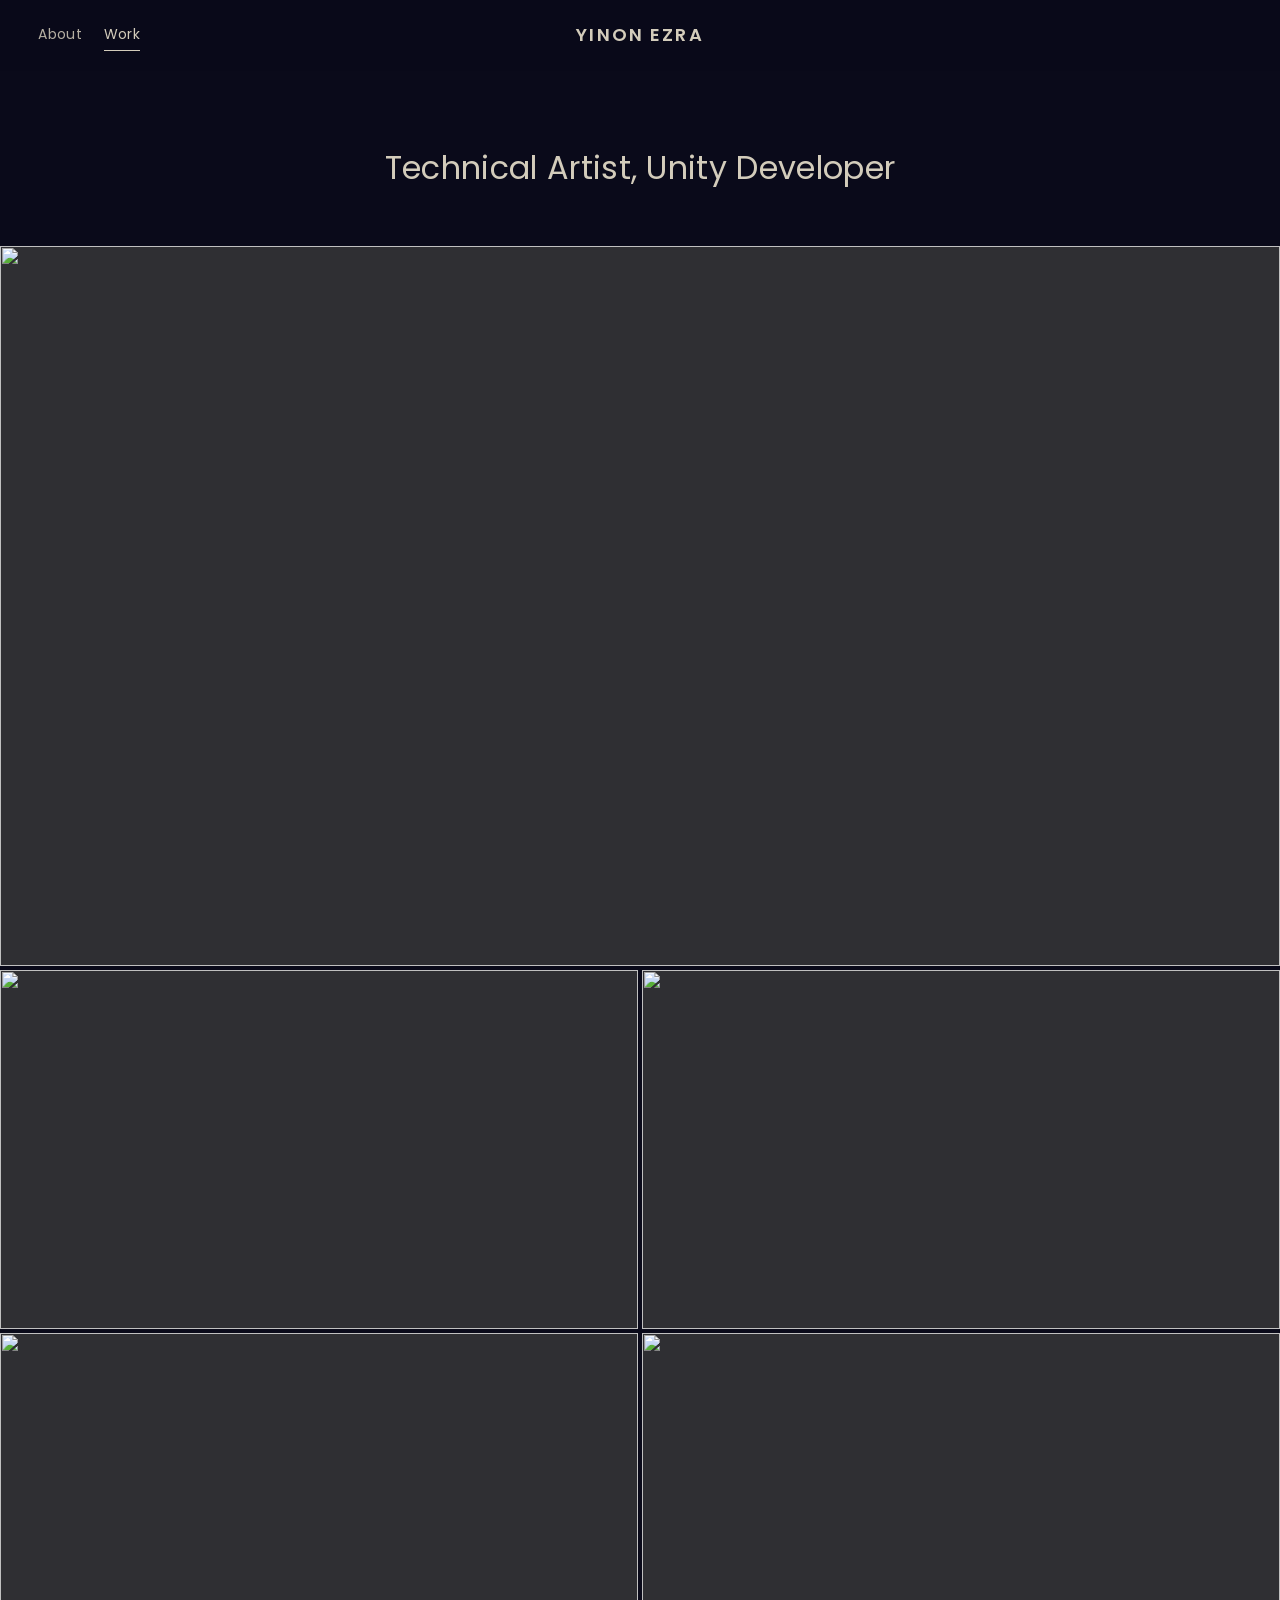
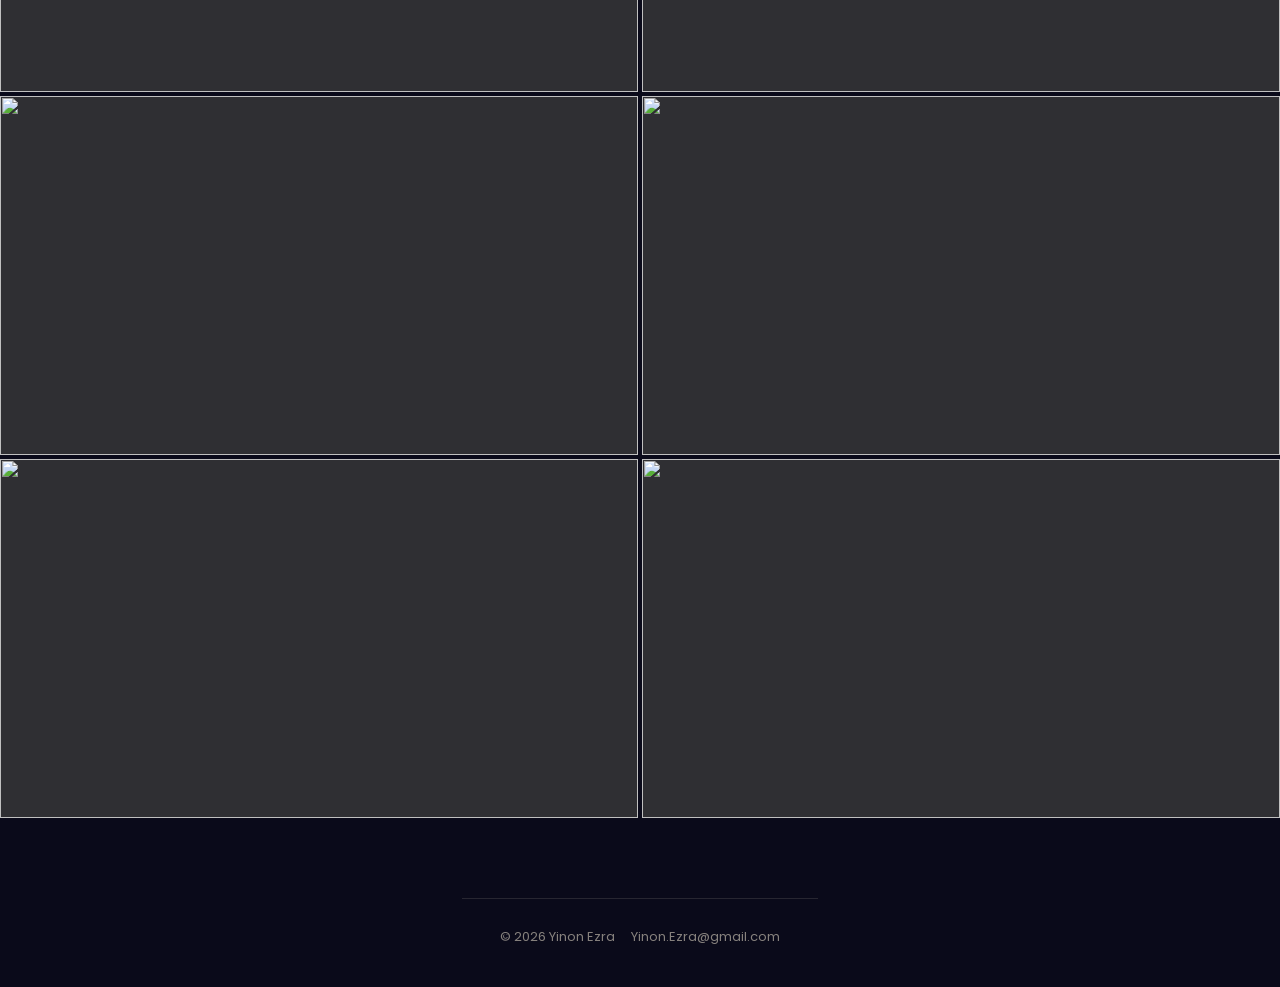
==== index.html @ d4640f91 "Portfolio site: static rebuild of yinonezra.com Co-Authored-By: Claude Fable 5.1 <noreply@anthropic." ====
<!doctype html>
<html lang="en">
<head>
  <meta charset="utf-8">
  <meta name="viewport" content="width=device-width, initial-scale=1">
  <meta name="color-scheme" content="dark">
  <meta name="theme-color" content="#0a0a1a">
  <link rel="preconnect" href="https://fonts.googleapis.com">
  <link rel="preconnect" href="https://fonts.gstatic.com" crossorigin>
  <link href="https://fonts.googleapis.com/css2?family=Poppins:wght@400;500;600&display=swap" rel="stylesheet">
  <link rel="stylesheet" href="css/style.css">
  <link rel="icon" href="data:image/svg+xml,<svg xmlns=%22http://www.w3.org/2000/svg%22 viewBox=%220 0 32 32%22><rect width=%2232%22 height=%2232%22 rx=%226%22 fill=%22%230a0a1a%22/><text x=%2216%22 y=%2222%22 font-family=%22Poppins,sans-serif%22 font-size=%2216%22 font-weight=%22600%22 text-anchor=%22middle%22 fill=%22%23d3ccbb%22>YE</text></svg>">
  <title>Yinon Ezra — Technical Artist, Unity Developer</title>
  <meta name="description" content="Portfolio of Yinon Ezra: designer, film director and game developer, working as a Lead Technical Artist in Unity.">
</head>
<body>
  <header class="site-header">
    <div class="inner">
      <nav class="site-nav" aria-label="Primary">
        <a href="about.html">About</a>
        <a href="index.html" aria-current="page">Work</a>
      </nav>
      <a class="brand" href="index.html">Yinon Ezra</a>
      <span aria-hidden="true"></span>
    </div>
  </header>
  <main>
    <section class="hero">
      <h1>Technical Artist, Unity Developer</h1>
    </section>
    <section class="work" aria-label="Selected work">
      <div class="grid" data-grid></div>
    </section>
  </main>
  <footer class="site-footer">
    <span>&copy; <span data-year></span> Yinon Ezra</span>
    <span><a href="mailto:Yinon.Ezra@gmail.com">Yinon.Ezra@gmail.com</a></span>
  </footer>
  <script src="js/projects.js"></script>
  <script src="js/main.js"></script>
</body>
</html>
---- css/style.css ----
/* ------------------------------------------------------------------
   Yinon Ezra — portfolio
   Palette and type mirror the original site: deep navy, warm bone
   text, a geometric sans (Poppins).
------------------------------------------------------------------- */
:root {
  --bg: #0a0a1a;
  --bg-elev: #12122a;
  --fg: #d3ccbb;
  --fg-dim: rgba(211, 204, 187, 0.62);
  --line: rgba(211, 204, 187, 0.14);
  --card: #2f2f33;
  --accent: #f2b544;          /* used sparingly: play button, focus ring */
  --max: 1400px;
  --gutter: clamp(16px, 3vw, 40px);
  --font: "Poppins", "Futura", "Avenir Next", "Helvetica Neue", Arial, sans-serif;
}

*, *::before, *::after { box-sizing: border-box; }
html { scroll-behavior: smooth; -webkit-text-size-adjust: 100%; }
body {
  margin: 0;
  background: var(--bg);
  color: var(--fg);
  font-family: var(--font);
  font-weight: 400;
  line-height: 1.55;
  -webkit-font-smoothing: antialiased;
}
img, video, iframe { display: block; max-width: 100%; }
a { color: inherit; text-decoration: none; }
a:focus-visible, button:focus-visible { outline: 2px solid var(--accent); outline-offset: 3px; }
button { font: inherit; color: inherit; }

/* Header ---------------------------------------------------------- */
.site-header {
  position: sticky; top: 0; z-index: 20;
  background: color-mix(in srgb, var(--bg) 88%, transparent);
  backdrop-filter: blur(10px);
  -webkit-backdrop-filter: blur(10px);
}
.site-header .inner {
  max-width: var(--max); margin: 0 auto; padding: 20px var(--gutter);
  display: grid; grid-template-columns: 1fr auto 1fr; align-items: center;
}
.site-nav { display: flex; gap: 22px; font-size: 14px; letter-spacing: 0.02em; }
.site-nav a { opacity: 0.85; transition: opacity .2s; padding: 4px 0; border-bottom: 1px solid transparent; }
.site-nav a:hover, .site-nav a[aria-current="page"] { opacity: 1; border-bottom-color: var(--fg); }
.brand {
  font-weight: 600; font-size: 18px; letter-spacing: 0.12em; text-transform: uppercase;
  justify-self: center; white-space: nowrap;
}

/* Hero ------------------------------------------------------------ */
.hero { text-align: center; padding: clamp(40px, 8vh, 96px) var(--gutter) clamp(32px, 6vh, 72px); }
.hero h1 { margin: 0; font-weight: 400; font-size: clamp(22px, 2.6vw, 32px); letter-spacing: 0.01em; }
.hero p  { margin: 10px 0 0; color: var(--fg-dim); font-size: 15px; }

/* Work grid — full-bleed live video wall ------------------------ */
.work { width: 100%; max-width: none; margin: 0; padding: 0 0 80px; }
.grid { display: grid; grid-template-columns: repeat(2, 1fr); gap: 4px; }
.tile { position: relative; display: block; background: var(--card); overflow: hidden; aspect-ratio: 16 / 9; }
.tile.featured { grid-column: 1 / -1; }
.tile .poster { position: absolute; inset: 0; z-index: 1; width: 100%; height: 100%; object-fit: cover; transition: opacity 1.2s ease; }
.tile.is-live .poster { opacity: 0; }
/* The embed is oversized and scaled so YouTube's letterboxing, title bar
   and watermark are cropped away; pointer-events are off so clicks reach
   the surrounding link instead of the player. */
.tile .live {
  position: absolute; top: 50%; left: 50%; width: 100%; height: 100%; border: 0;
  transform: translate(-50%, -50%) scale(1.22);
  pointer-events: none;
}
.tile::after { content: ""; position: absolute; inset: 0; background: rgba(10,10,26,0); transition: background .3s; }
.tile:hover::after { background: rgba(10,10,26,.28); }
.tile .label {
  position: absolute; left: 0; right: 0; bottom: 0; z-index: 2; padding: 48px 22px 18px;
  background: linear-gradient(to top, rgba(10,10,26,.9), transparent);
  font-size: 16px; letter-spacing: 0.03em;
  opacity: 0; transform: translateY(6px); transition: opacity .3s, transform .3s;
}
.tile:hover .label, .tile:focus-visible .label { opacity: 1; transform: none; }

/* Project page ---------------------------------------------------- */
.project { max-width: 1100px; margin: 0 auto; padding: 0 var(--gutter) 60px; }
.project-head { text-align: center; padding: clamp(28px, 5vh, 56px) 0 clamp(24px, 4vh, 40px); }
.project-head h1 { margin: 0 0 12px; font-weight: 500; font-size: clamp(26px, 3vw, 36px); }
.project-head p  { margin: 0 auto; max-width: 62ch; color: var(--fg-dim); font-size: 16px; }
.tools { display: flex; flex-wrap: wrap; justify-content: center; gap: 8px; margin: 18px 0 0; padding: 0; list-style: none; }
.tools li { font-size: 12px; letter-spacing: .06em; text-transform: uppercase; padding: 5px 10px; border: 1px solid var(--line); border-radius: 999px; color: var(--fg-dim); }
.media { display: grid; gap: 18px; }
.media > * { width: 100%; border-radius: 4px; overflow: hidden; background: var(--card); }
.video-frame { position: relative; aspect-ratio: 16 / 9; }
.video-frame iframe { position: absolute; inset: 0; width: 100%; height: 100%; border: 0; }
.video-frame .poster { position: absolute; inset: 0; width: 100%; height: 100%; object-fit: cover; cursor: pointer; }
.video-frame .poster-btn { position: absolute; inset: 0; width: 100%; height: 100%; background: none; border: 0; cursor: pointer; padding: 0; }
.video-frame .poster-btn::after {
  content: ""; position: absolute; inset: 0; margin: auto; width: 72px; height: 72px; border-radius: 50%;
  background: rgba(10,10,26,.6); border: 1px solid rgba(211,204,187,.4);
  background-image: url("data:image/svg+xml;utf8,<svg xmlns='http://www.w3.org/2000/svg' viewBox='0 0 24 24'><path fill='%23d3ccbb' d='M9 6.5v11l9-5.5z'/></svg>");
  background-repeat: no-repeat; background-position: center; background-size: 40px;
  transition: transform .25s;
}
.video-frame .poster-btn:hover::after { transform: scale(1.06); }

.pager { display: flex; justify-content: space-between; gap: 16px; margin-top: 48px; padding-top: 24px; border-top: 1px solid var(--line); font-size: 14px; }
.pager a { color: var(--fg-dim); transition: color .2s; }
.pager a:hover { color: var(--fg); }
.pager .next { text-align: right; margin-left: auto; }
.pager small { display: block; font-size: 11px; letter-spacing: .1em; text-transform: uppercase; opacity: .6; }

/* About ----------------------------------------------------------- */
.about { max-width: 640px; margin: 0 auto; padding: clamp(40px, 10vh, 120px) var(--gutter) 100px; font-size: 17px; }
.about p { margin: 0 0 1.2em; }
.about .contact { margin-top: 40px; color: var(--fg-dim); font-size: 15px; }
.about a { color: var(--fg); border-bottom: 1px solid var(--line); transition: border-color .2s; }
.about a:hover { border-bottom-color: var(--fg); }

/* Footer ---------------------------------------------------------- */
.site-footer { max-width: var(--max); margin: 0 auto; padding: 28px var(--gutter) 40px; border-top: 1px solid var(--line); color: var(--fg-dim); font-size: 13px; display: flex; justify-content: space-between; gap: 16px; flex-wrap: wrap; }
.site-footer a:hover { color: var(--fg); }

/* Responsive ------------------------------------------------------ */
@media (max-width: 720px) {
  .site-header .inner { grid-template-columns: 1fr auto; }
  .brand { grid-row: 1; grid-column: 1; justify-self: start; }
  .site-nav { grid-column: 2; }
  .grid { grid-template-columns: 1fr; }
  .tile .label { opacity: 1; transform: none; padding: 34px 16px 14px; font-size: 14px; }
}
@media (prefers-reduced-motion: reduce) {
  html { scroll-behavior: auto; }
  *, *::before, *::after { transition: none !important; }
}

/* Layout polish -------------------------------------------------- */
body { min-height: 100vh; min-height: 100dvh; display: flex; flex-direction: column; }
main { flex: 1 0 auto; width: 100%; }
.pager a { min-width: 0; overflow-wrap: anywhere; }
@media (max-width: 720px) {
  .pager { flex-direction: column; gap: 14px; }
  .pager .next { text-align: left; margin-left: 0; }
}
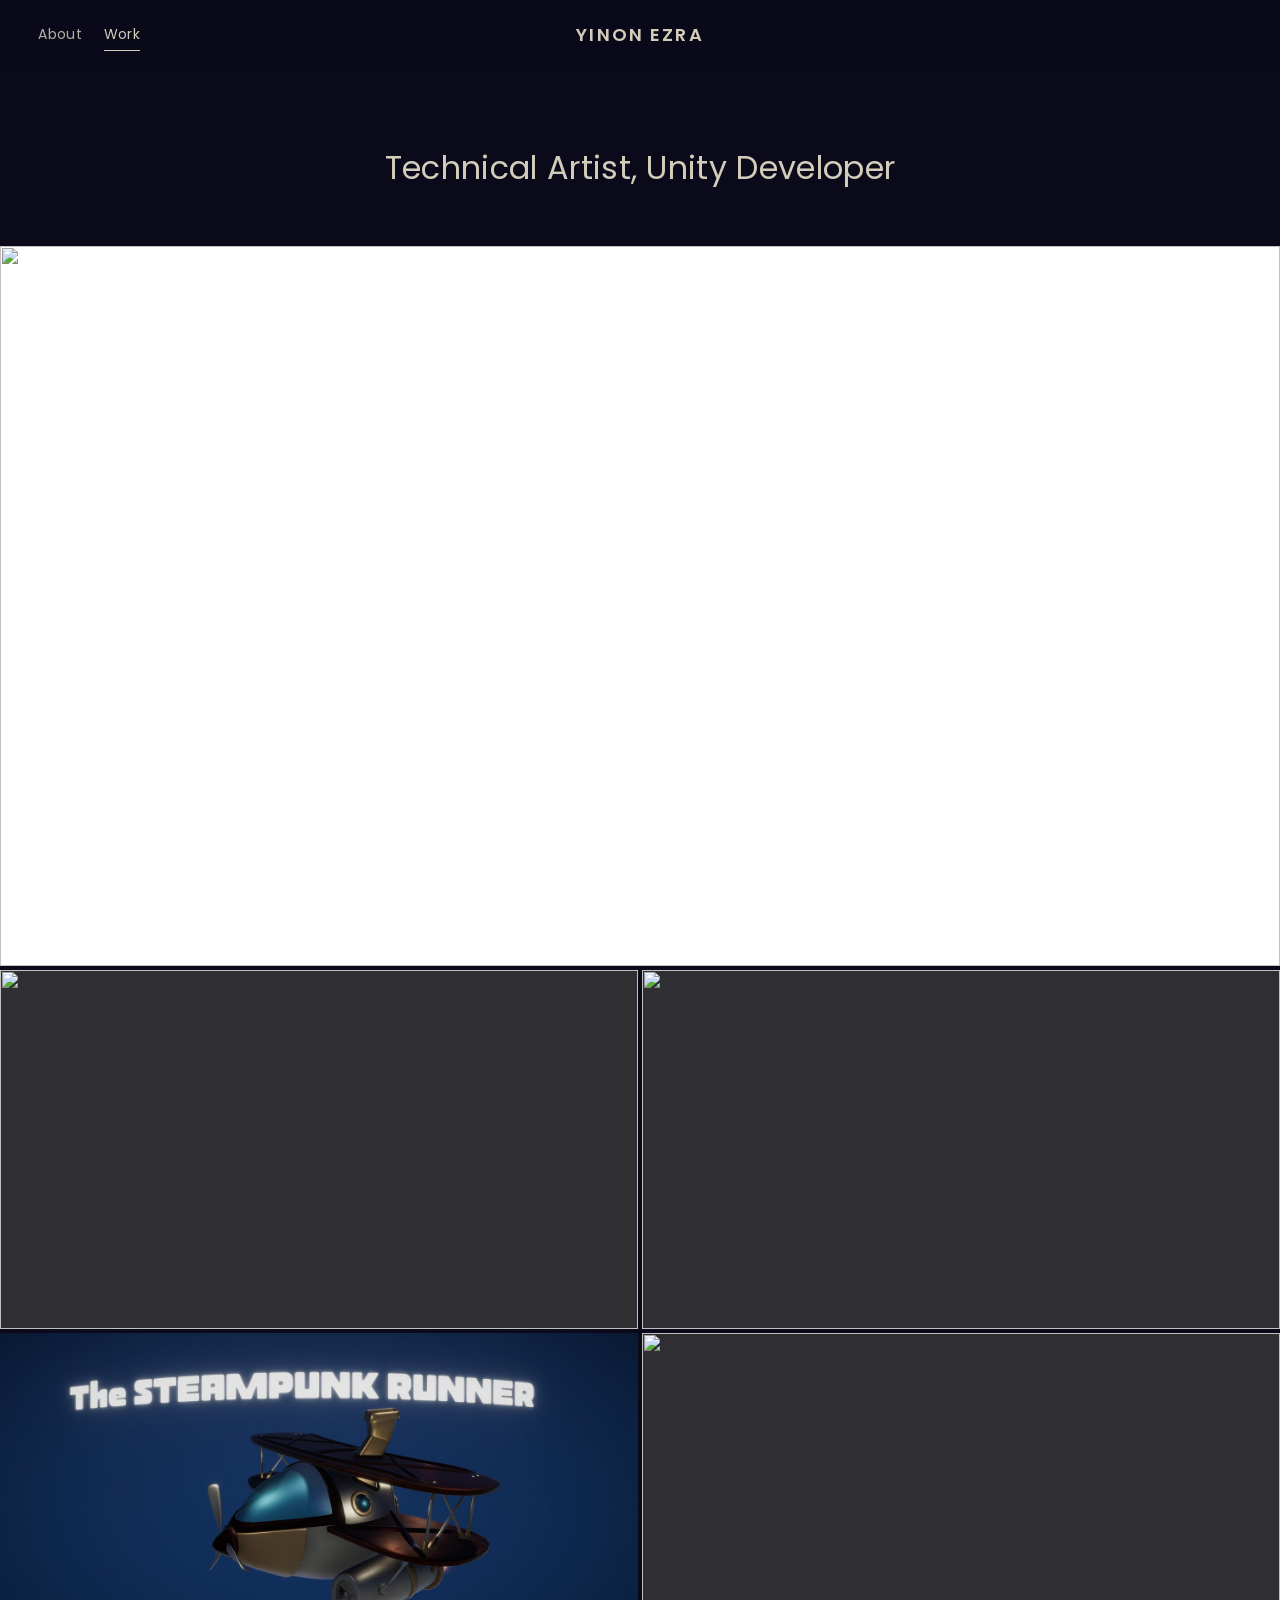
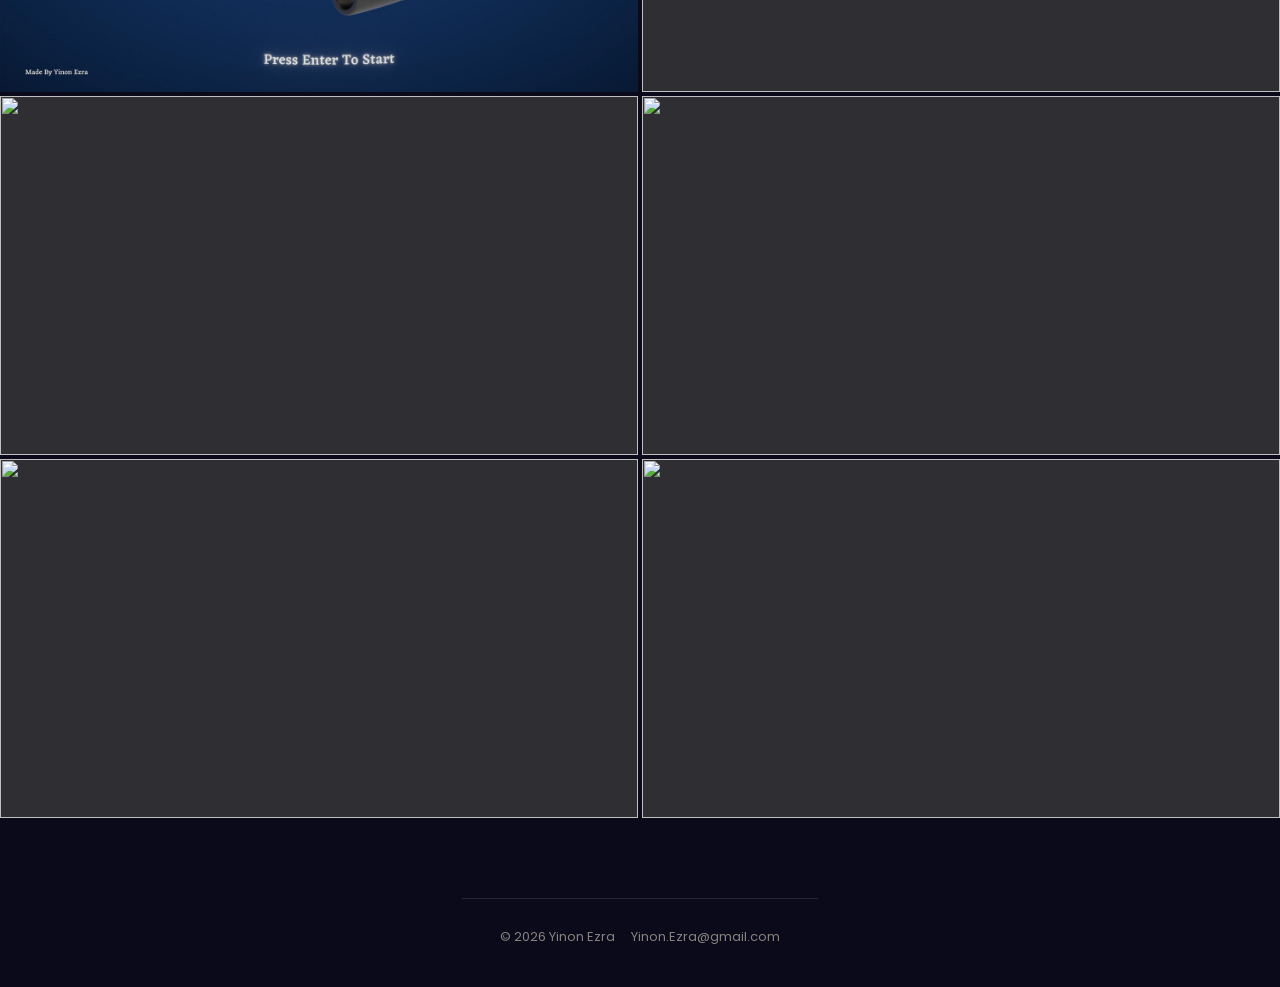
==== commit 66eee672: "Add loading screen that holds until the first three videos are playing Co-Authored-By: Claude Fable " ====
--- a/index.html
+++ b/index.html
@@ -14,6 +14,13 @@
   <meta name="description" content="Portfolio of Yinon Ezra: designer, film director and game developer, working as a Lead Technical Artist in Unity.">
 </head>
 <body>
+  <div class="loader" id="loader" role="status" aria-live="polite" aria-label="Loading work">
+    <div class="loader-inner">
+      <div class="loader-brand">Yinon Ezra</div>
+      <div class="loader-bar"><span></span></div>
+      <div class="loader-text">Loading work</div>
+    </div>
+  </div>
   <header class="site-header">
     <div class="inner">
       <nav class="site-nav" aria-label="Primary">
--- a/css/style.css
+++ b/css/style.css
@@ -31,6 +31,30 @@
 a { color: inherit; text-decoration: none; }
 a:focus-visible, button:focus-visible { outline: 2px solid var(--accent); outline-offset: 3px; }
 button { font: inherit; color: inherit; }
+
+/* Loading screen (Work page) ------------------------------------- */
+html.is-loading { overflow: hidden; }
+.loader {
+  position: fixed; inset: 0; z-index: 100; background: var(--bg);
+  display: grid; place-items: center;
+  --p: 0;
+  transition: opacity .7s ease, visibility 0s linear .7s;
+}
+.loader.done { opacity: 0; visibility: hidden; pointer-events: none; }
+.loader-inner { display: grid; justify-items: center; gap: 22px; }
+.loader-brand {
+  font-weight: 600; font-size: 20px; letter-spacing: 0.22em; text-transform: uppercase;
+  animation: loader-pulse 2.2s ease-in-out infinite;
+}
+.loader-bar { width: 180px; height: 2px; background: rgba(211,204,187,.15); overflow: hidden; border-radius: 2px; }
+.loader-bar span {
+  display: block; height: 100%; background: var(--fg);
+  transform-origin: left; transform: scaleX(var(--p));
+  transition: transform .5s cubic-bezier(.2,.7,.2,1);
+}
+.loader-text { font-size: 11px; letter-spacing: .18em; text-transform: uppercase; color: var(--fg-dim); }
+@keyframes loader-pulse { 0%, 100% { opacity: .55; } 50% { opacity: 1; } }
+@media (prefers-reduced-motion: reduce) { .loader-brand { animation: none; } }
 
 /* Header ---------------------------------------------------------- */
 .site-header {
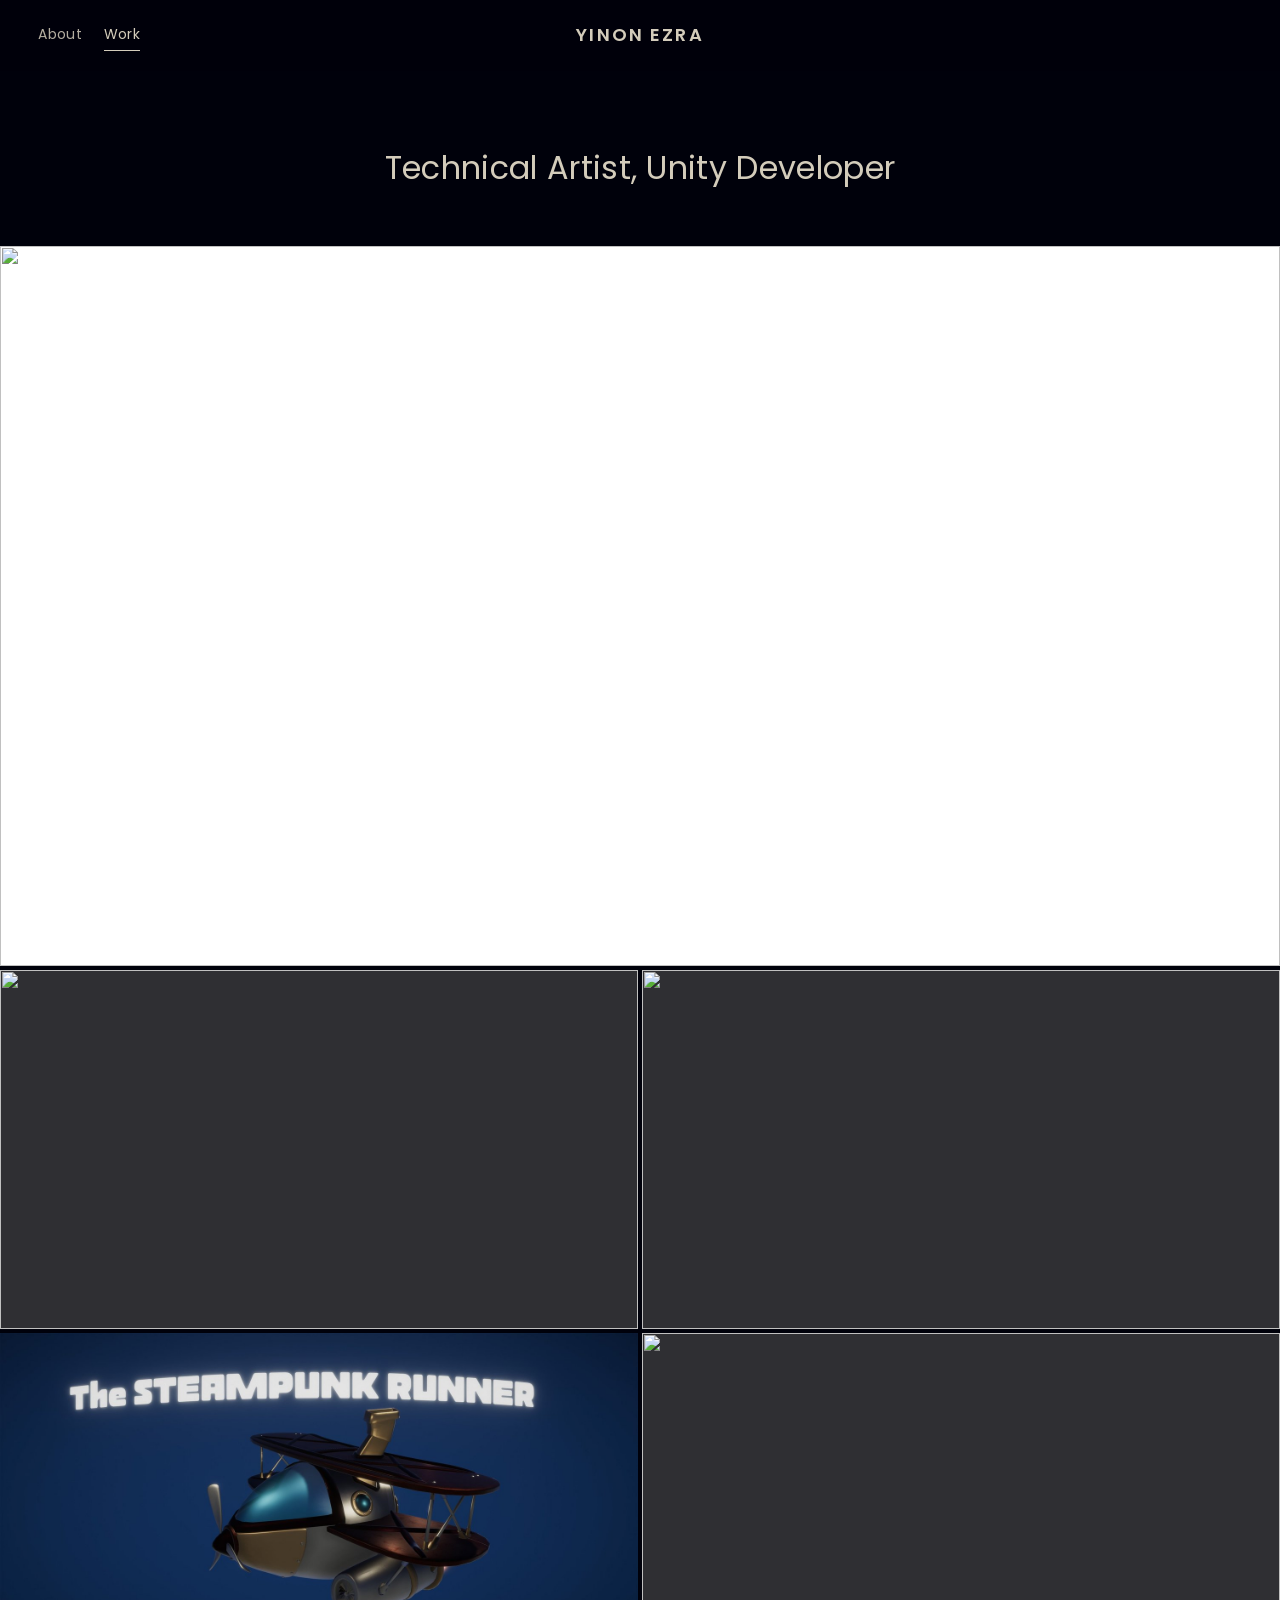
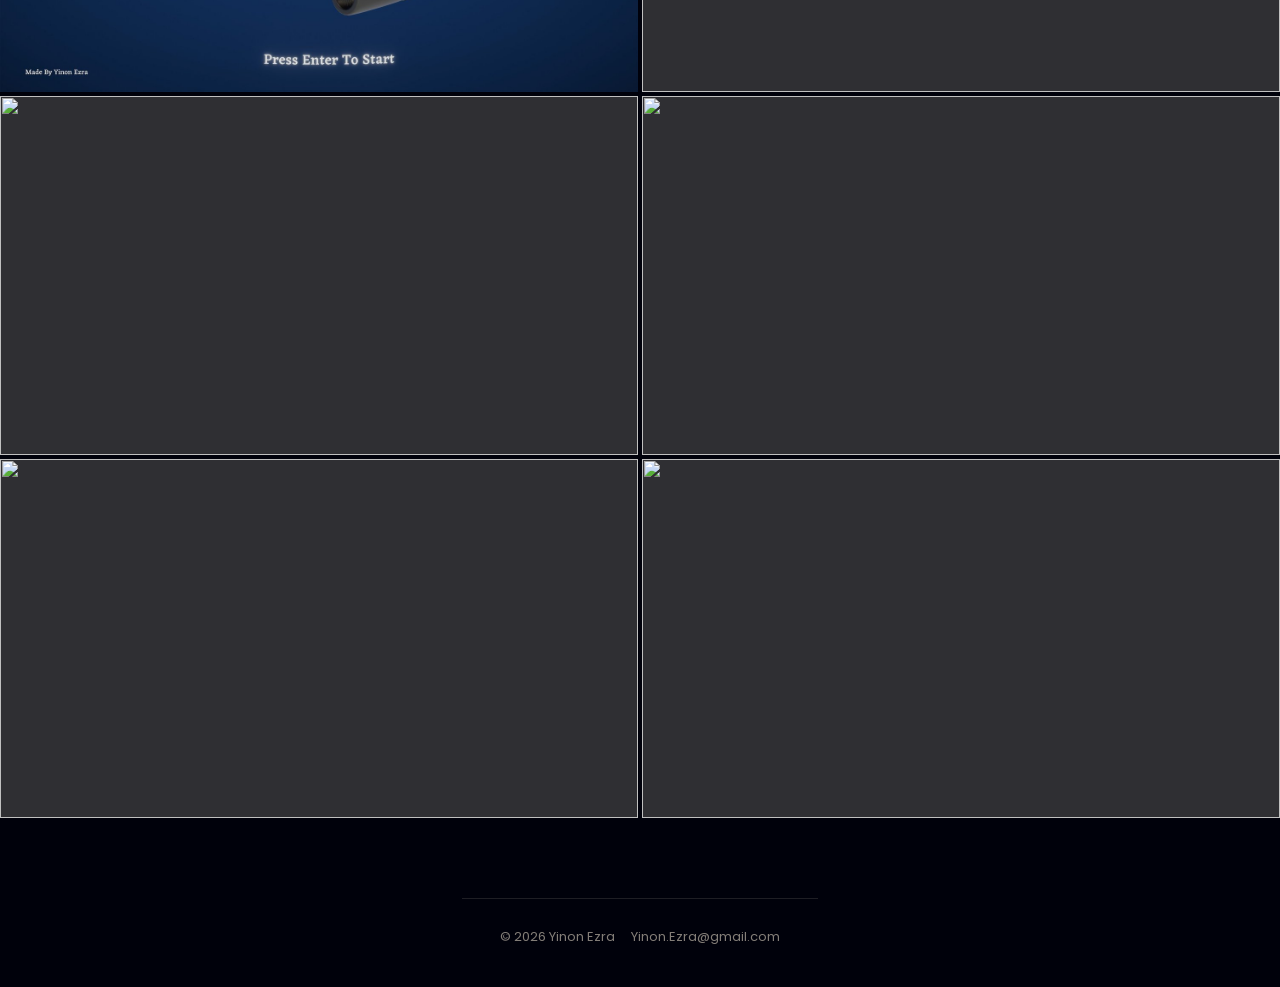
==== commit c68d56fa: "Darken background to #00010B Co-Authored-By: Claude Fable 5.1 <noreply@anthropic.com>" ====
--- a/index.html
+++ b/index.html
@@ -4,12 +4,12 @@
   <meta charset="utf-8">
   <meta name="viewport" content="width=device-width, initial-scale=1">
   <meta name="color-scheme" content="dark">
-  <meta name="theme-color" content="#0a0a1a">
+  <meta name="theme-color" content="#00010b">
   <link rel="preconnect" href="https://fonts.googleapis.com">
   <link rel="preconnect" href="https://fonts.gstatic.com" crossorigin>
   <link href="https://fonts.googleapis.com/css2?family=Poppins:wght@400;500;600&display=swap" rel="stylesheet">
   <link rel="stylesheet" href="css/style.css">
-  <link rel="icon" href="data:image/svg+xml,<svg xmlns=%22http://www.w3.org/2000/svg%22 viewBox=%220 0 32 32%22><rect width=%2232%22 height=%2232%22 rx=%226%22 fill=%22%230a0a1a%22/><text x=%2216%22 y=%2222%22 font-family=%22Poppins,sans-serif%22 font-size=%2216%22 font-weight=%22600%22 text-anchor=%22middle%22 fill=%22%23d3ccbb%22>YE</text></svg>">
+  <link rel="icon" href="data:image/svg+xml,<svg xmlns=%22http://www.w3.org/2000/svg%22 viewBox=%220 0 32 32%22><rect width=%2232%22 height=%2232%22 rx=%226%22 fill=%22%2300010b%22/><text x=%2216%22 y=%2222%22 font-family=%22Poppins,sans-serif%22 font-size=%2216%22 font-weight=%22600%22 text-anchor=%22middle%22 fill=%22%23d3ccbb%22>YE</text></svg>">
   <title>Yinon Ezra — Technical Artist, Unity Developer</title>
   <meta name="description" content="Portfolio of Yinon Ezra: designer, film director and game developer, working as a Lead Technical Artist in Unity.">
 </head>
--- a/css/style.css
+++ b/css/style.css
@@ -4,8 +4,8 @@
    text, a geometric sans (Poppins).
 ------------------------------------------------------------------- */
 :root {
-  --bg: #0a0a1a;
-  --bg-elev: #12122a;
+  --bg: #00010b;
+  --bg-elev: #0a0b1c;
   --fg: #d3ccbb;
   --fg-dim: rgba(211, 204, 187, 0.62);
   --line: rgba(211, 204, 187, 0.14);
@@ -95,11 +95,11 @@
   transform: translate(-50%, -50%) scale(1.22);
   pointer-events: none;
 }
-.tile::after { content: ""; position: absolute; inset: 0; background: rgba(10,10,26,0); transition: background .3s; }
-.tile:hover::after { background: rgba(10,10,26,.28); }
+.tile::after { content: ""; position: absolute; inset: 0; background: rgba(0,1,11,0); transition: background .3s; }
+.tile:hover::after { background: rgba(0,1,11,.28); }
 .tile .label {
   position: absolute; left: 0; right: 0; bottom: 0; z-index: 2; padding: 48px 22px 18px;
-  background: linear-gradient(to top, rgba(10,10,26,.9), transparent);
+  background: linear-gradient(to top, rgba(0,1,11,.9), transparent);
   font-size: 16px; letter-spacing: 0.03em;
   opacity: 0; transform: translateY(6px); transition: opacity .3s, transform .3s;
 }
@@ -120,7 +120,7 @@
 .video-frame .poster-btn { position: absolute; inset: 0; width: 100%; height: 100%; background: none; border: 0; cursor: pointer; padding: 0; }
 .video-frame .poster-btn::after {
   content: ""; position: absolute; inset: 0; margin: auto; width: 72px; height: 72px; border-radius: 50%;
-  background: rgba(10,10,26,.6); border: 1px solid rgba(211,204,187,.4);
+  background: rgba(0,1,11,.6); border: 1px solid rgba(211,204,187,.4);
   background-image: url("data:image/svg+xml;utf8,<svg xmlns='http://www.w3.org/2000/svg' viewBox='0 0 24 24'><path fill='%23d3ccbb' d='M9 6.5v11l9-5.5z'/></svg>");
   background-repeat: no-repeat; background-position: center; background-size: 40px;
   transition: transform .25s;
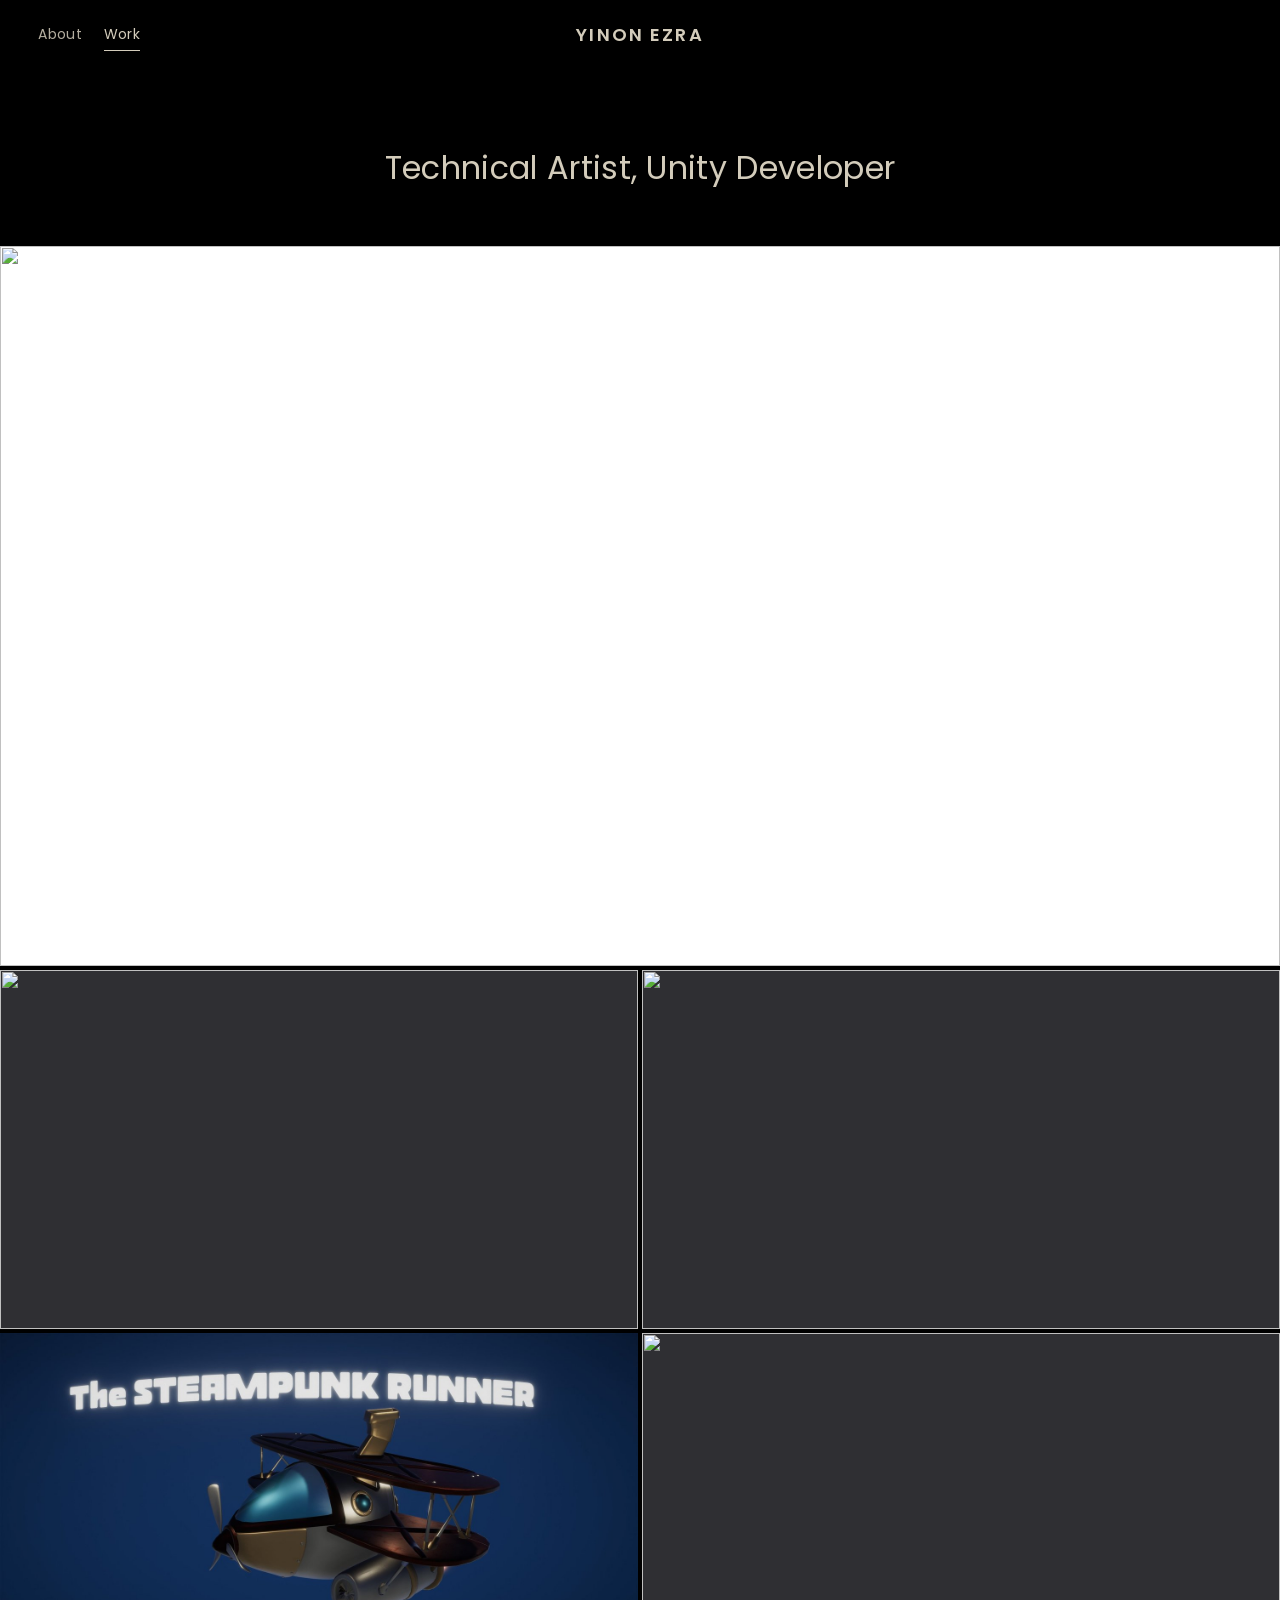
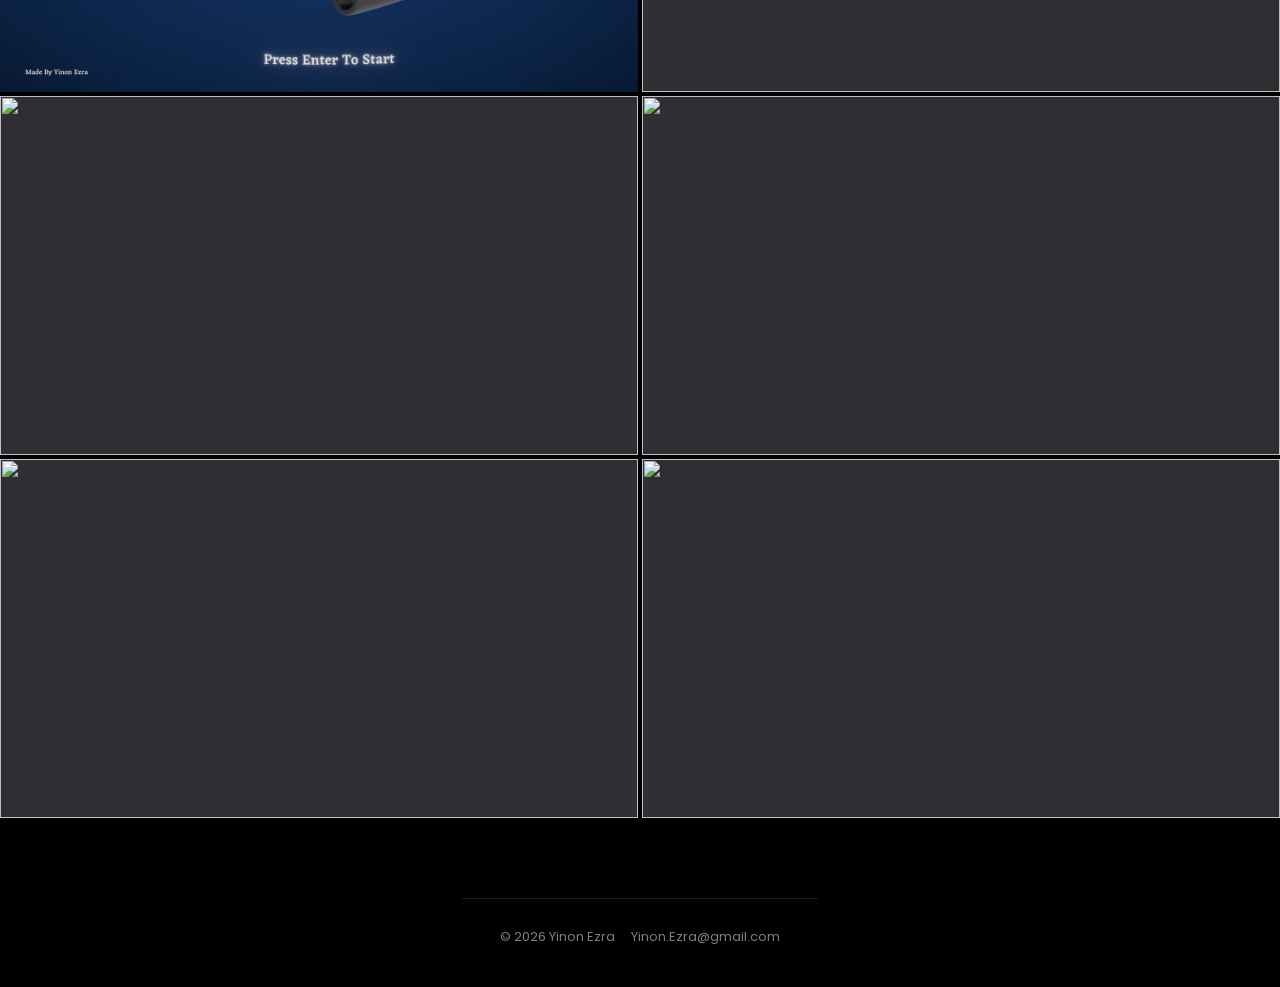
==== commit 88a5b327: "Pure black background Co-Authored-By: Claude Fable 5.1 <noreply@anthropic.com>" ====
--- a/index.html
+++ b/index.html
@@ -4,12 +4,12 @@
   <meta charset="utf-8">
   <meta name="viewport" content="width=device-width, initial-scale=1">
   <meta name="color-scheme" content="dark">
-  <meta name="theme-color" content="#00010b">
+  <meta name="theme-color" content="#000000">
   <link rel="preconnect" href="https://fonts.googleapis.com">
   <link rel="preconnect" href="https://fonts.gstatic.com" crossorigin>
   <link href="https://fonts.googleapis.com/css2?family=Poppins:wght@400;500;600&display=swap" rel="stylesheet">
   <link rel="stylesheet" href="css/style.css">
-  <link rel="icon" href="data:image/svg+xml,<svg xmlns=%22http://www.w3.org/2000/svg%22 viewBox=%220 0 32 32%22><rect width=%2232%22 height=%2232%22 rx=%226%22 fill=%22%2300010b%22/><text x=%2216%22 y=%2222%22 font-family=%22Poppins,sans-serif%22 font-size=%2216%22 font-weight=%22600%22 text-anchor=%22middle%22 fill=%22%23d3ccbb%22>YE</text></svg>">
+  <link rel="icon" href="data:image/svg+xml,<svg xmlns=%22http://www.w3.org/2000/svg%22 viewBox=%220 0 32 32%22><rect width=%2232%22 height=%2232%22 rx=%226%22 fill=%22%23000000%22/><text x=%2216%22 y=%2222%22 font-family=%22Poppins,sans-serif%22 font-size=%2216%22 font-weight=%22600%22 text-anchor=%22middle%22 fill=%22%23d3ccbb%22>YE</text></svg>">
   <title>Yinon Ezra — Technical Artist, Unity Developer</title>
   <meta name="description" content="Portfolio of Yinon Ezra: designer, film director and game developer, working as a Lead Technical Artist in Unity.">
 </head>
--- a/css/style.css
+++ b/css/style.css
@@ -4,8 +4,8 @@
    text, a geometric sans (Poppins).
 ------------------------------------------------------------------- */
 :root {
-  --bg: #00010b;
-  --bg-elev: #0a0b1c;
+  --bg: #000000;
+  --bg-elev: #0c0c0c;
   --fg: #d3ccbb;
   --fg-dim: rgba(211, 204, 187, 0.62);
   --line: rgba(211, 204, 187, 0.14);
@@ -95,11 +95,11 @@
   transform: translate(-50%, -50%) scale(1.22);
   pointer-events: none;
 }
-.tile::after { content: ""; position: absolute; inset: 0; background: rgba(0,1,11,0); transition: background .3s; }
-.tile:hover::after { background: rgba(0,1,11,.28); }
+.tile::after { content: ""; position: absolute; inset: 0; background: rgba(0,0,0,0); transition: background .3s; }
+.tile:hover::after { background: rgba(0,0,0,.28); }
 .tile .label {
   position: absolute; left: 0; right: 0; bottom: 0; z-index: 2; padding: 48px 22px 18px;
-  background: linear-gradient(to top, rgba(0,1,11,.9), transparent);
+  background: linear-gradient(to top, rgba(0,0,0,.9), transparent);
   font-size: 16px; letter-spacing: 0.03em;
   opacity: 0; transform: translateY(6px); transition: opacity .3s, transform .3s;
 }
@@ -120,7 +120,7 @@
 .video-frame .poster-btn { position: absolute; inset: 0; width: 100%; height: 100%; background: none; border: 0; cursor: pointer; padding: 0; }
 .video-frame .poster-btn::after {
   content: ""; position: absolute; inset: 0; margin: auto; width: 72px; height: 72px; border-radius: 50%;
-  background: rgba(0,1,11,.6); border: 1px solid rgba(211,204,187,.4);
+  background: rgba(0,0,0,.6); border: 1px solid rgba(211,204,187,.4);
   background-image: url("data:image/svg+xml;utf8,<svg xmlns='http://www.w3.org/2000/svg' viewBox='0 0 24 24'><path fill='%23d3ccbb' d='M9 6.5v11l9-5.5z'/></svg>");
   background-repeat: no-repeat; background-position: center; background-size: 40px;
   transition: transform .25s;
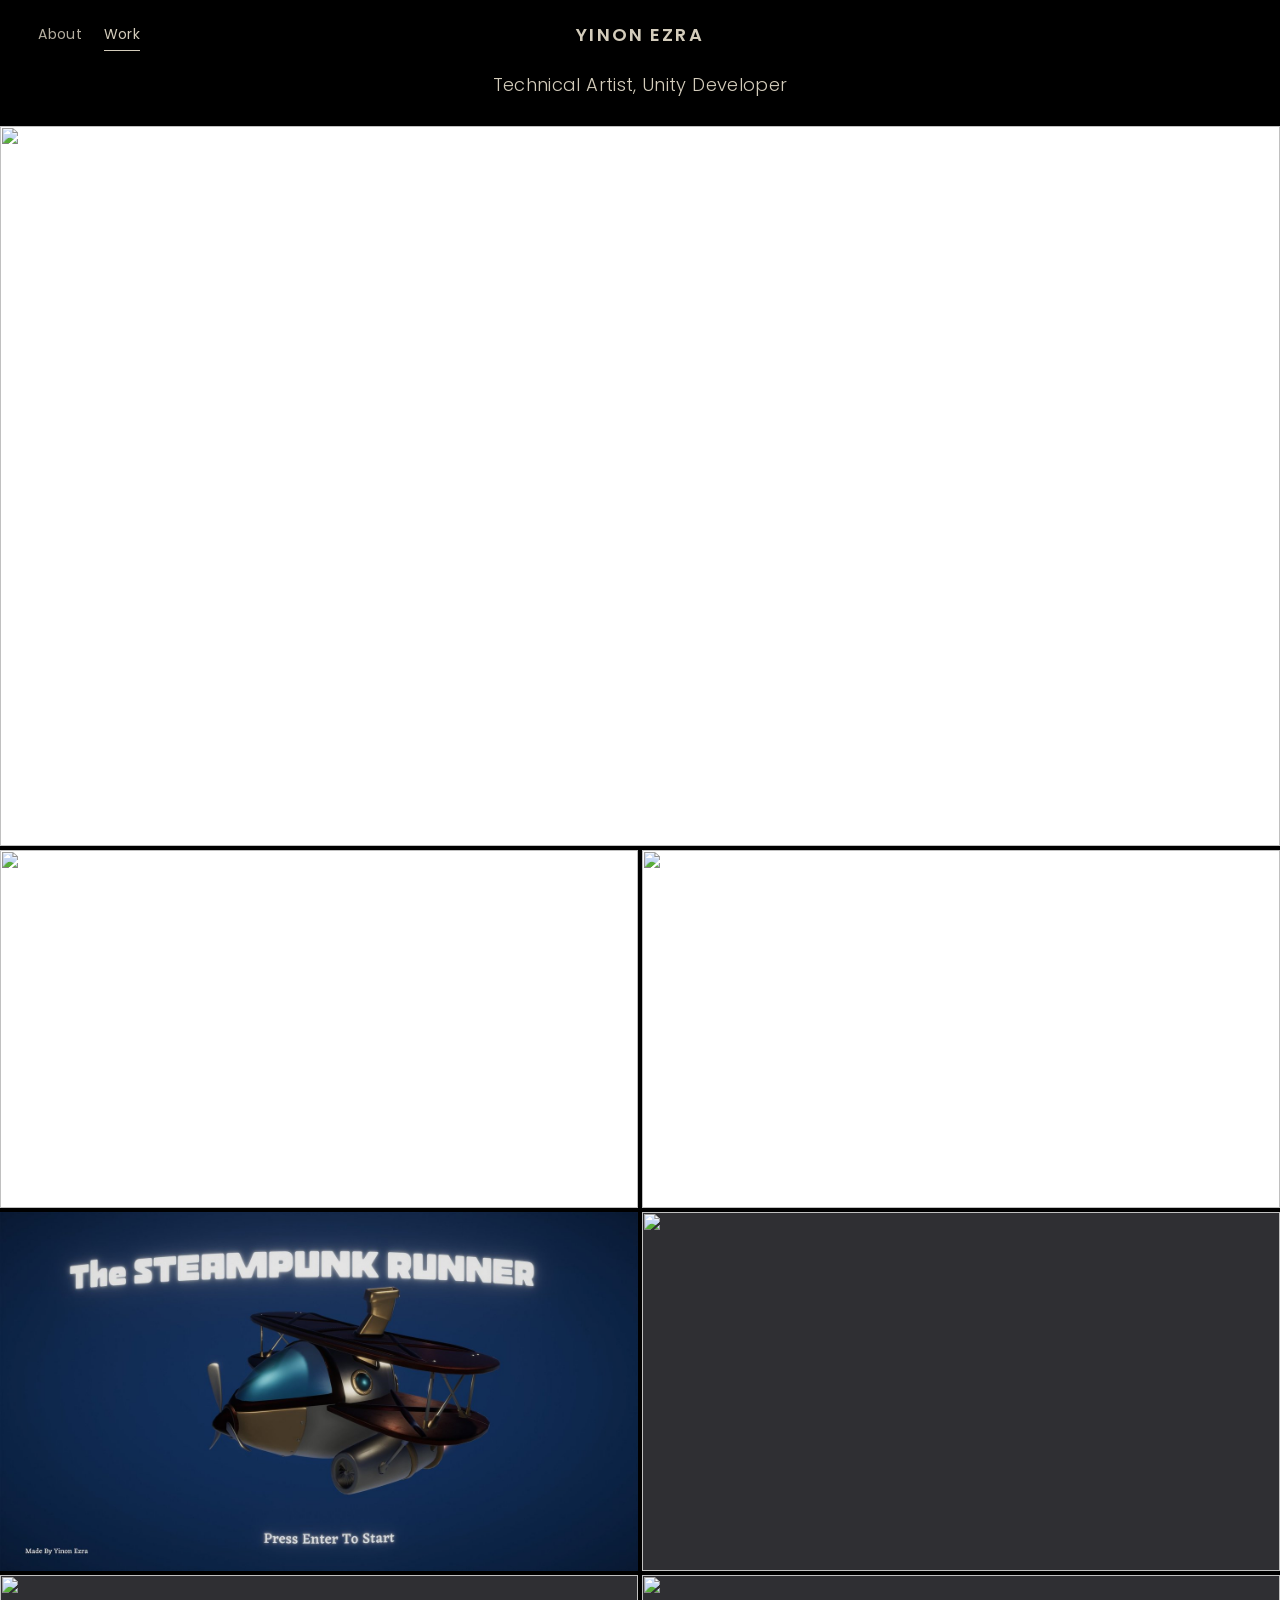
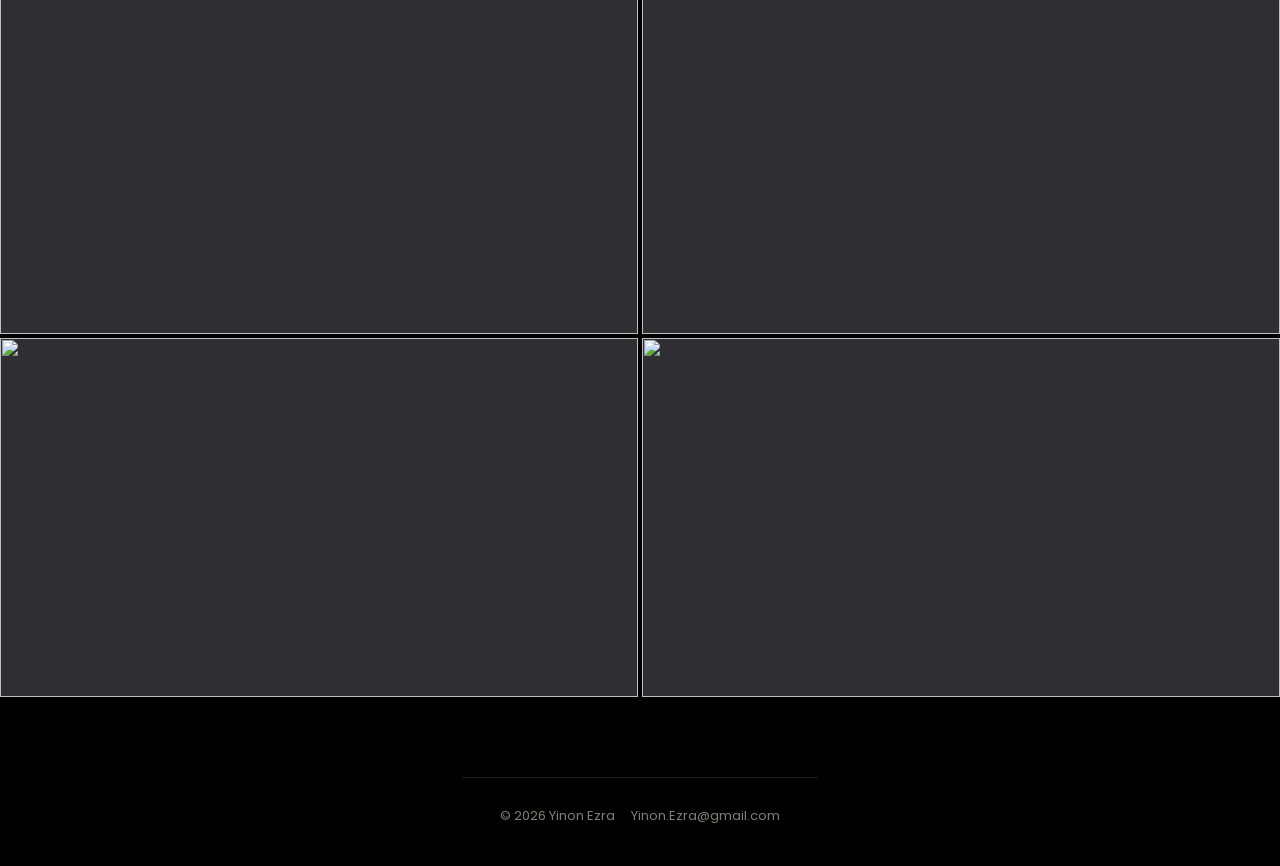
==== commit de5d3f93: "Hero title: match brand size, light weight, sit close under header Co-Authored-By: Claude Fable 5.1 " ====
--- a/index.html
+++ b/index.html
@@ -7,7 +7,7 @@
   <meta name="theme-color" content="#000000">
   <link rel="preconnect" href="https://fonts.googleapis.com">
   <link rel="preconnect" href="https://fonts.gstatic.com" crossorigin>
-  <link href="https://fonts.googleapis.com/css2?family=Poppins:wght@400;500;600&display=swap" rel="stylesheet">
+  <link href="https://fonts.googleapis.com/css2?family=Poppins:wght@300;400;500;600&display=swap" rel="stylesheet">
   <link rel="stylesheet" href="css/style.css">
   <link rel="icon" href="data:image/svg+xml,<svg xmlns=%22http://www.w3.org/2000/svg%22 viewBox=%220 0 32 32%22><rect width=%2232%22 height=%2232%22 rx=%226%22 fill=%22%23000000%22/><text x=%2216%22 y=%2222%22 font-family=%22Poppins,sans-serif%22 font-size=%2216%22 font-weight=%22600%22 text-anchor=%22middle%22 fill=%22%23d3ccbb%22>YE</text></svg>">
   <title>Yinon Ezra — Technical Artist, Unity Developer</title>
--- a/css/style.css
+++ b/css/style.css
@@ -76,8 +76,8 @@
 }
 
 /* Hero ------------------------------------------------------------ */
-.hero { text-align: center; padding: clamp(40px, 8vh, 96px) var(--gutter) clamp(32px, 6vh, 72px); }
-.hero h1 { margin: 0; font-weight: 400; font-size: clamp(22px, 2.6vw, 32px); letter-spacing: 0.01em; }
+.hero { text-align: center; padding: 0 var(--gutter) clamp(20px, 3vh, 32px); }
+.hero h1 { margin: 0; font-weight: 300; font-size: 18px; letter-spacing: 0.02em; }
 .hero p  { margin: 10px 0 0; color: var(--fg-dim); font-size: 15px; }
 
 /* Work grid — full-bleed live video wall ------------------------ */
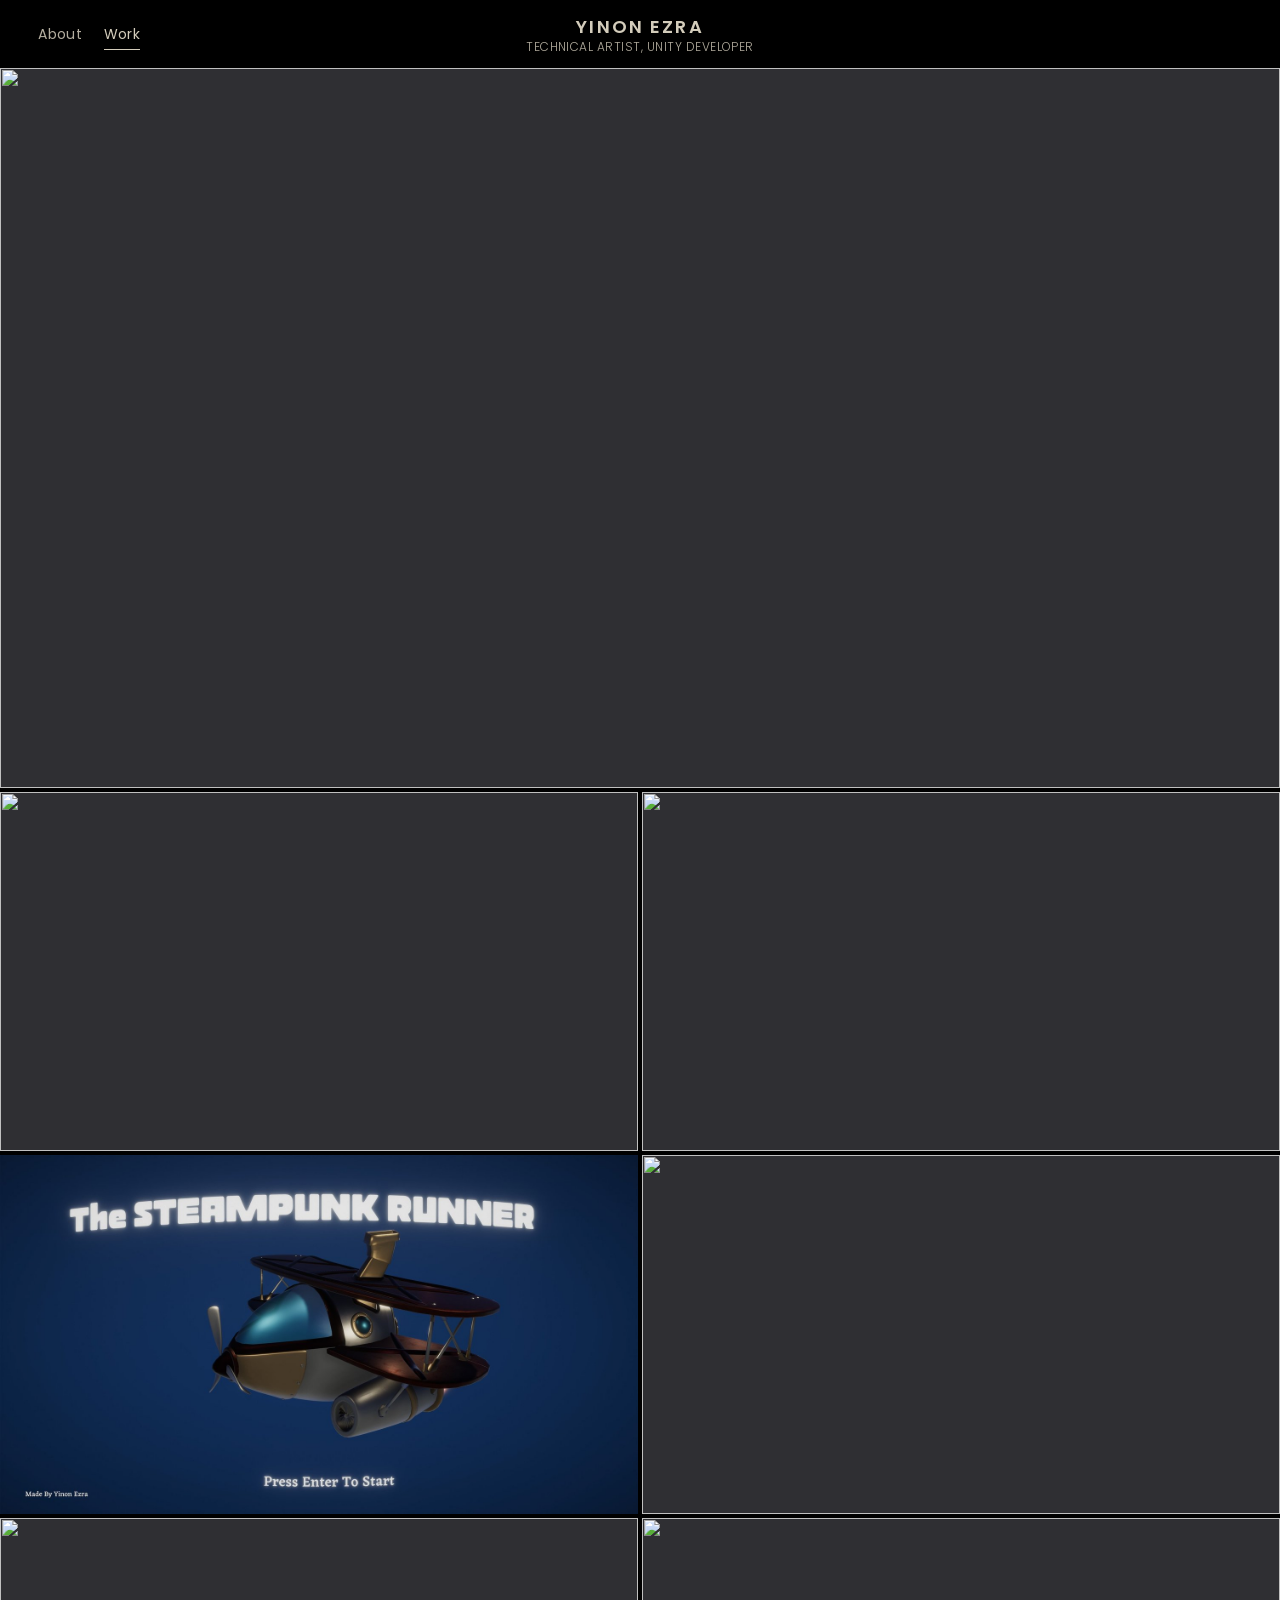
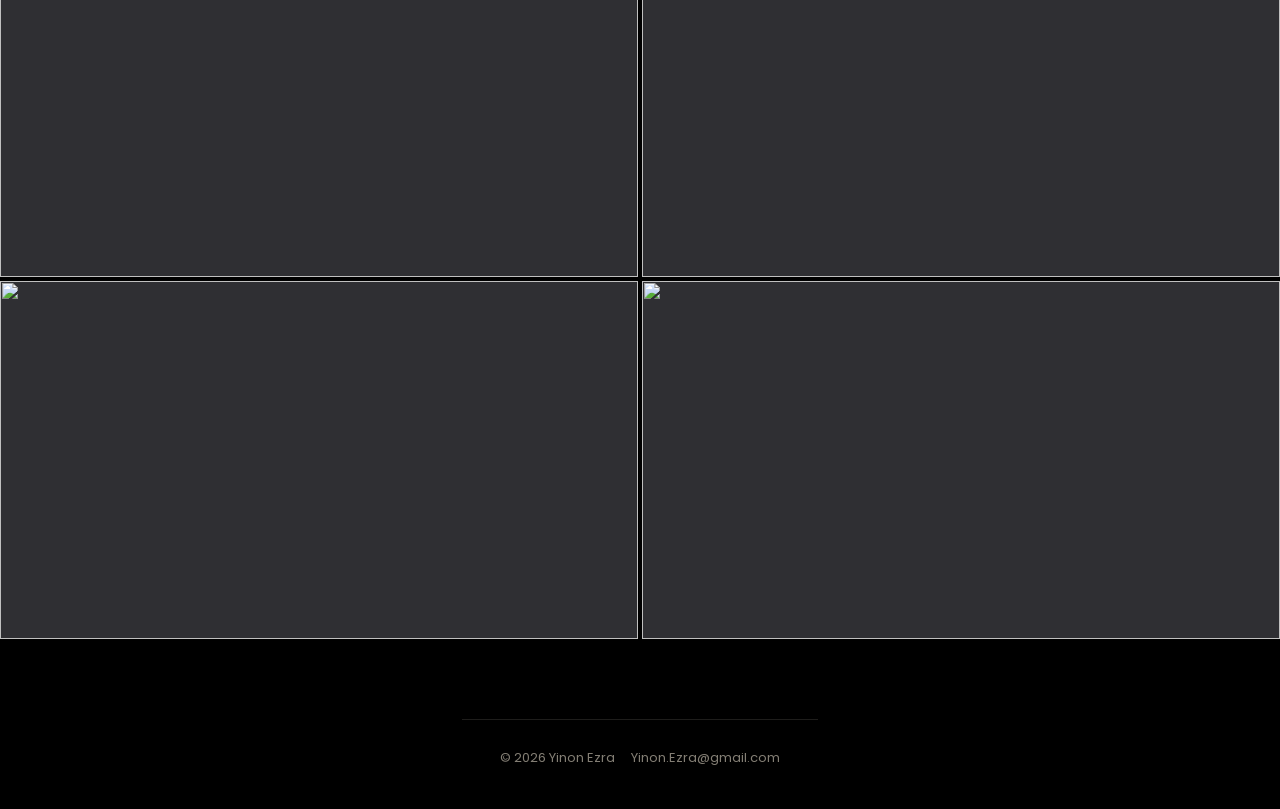
==== commit e53b6058: "Move tagline into the header under the brand; remove hero block Co-Authored-By: Claude Fable 5.1 <no" ====
--- a/index.html
+++ b/index.html
@@ -27,14 +27,11 @@
         <a href="about.html">About</a>
         <a href="index.html" aria-current="page">Work</a>
       </nav>
-      <a class="brand" href="index.html">Yinon Ezra</a>
+      <a class="brand" href="index.html"><span class="brand-name">Yinon Ezra</span><span class="brand-tagline">Technical Artist, Unity Developer</span></a>
       <span aria-hidden="true"></span>
     </div>
   </header>
   <main>
-    <section class="hero">
-      <h1>Technical Artist, Unity Developer</h1>
-    </section>
     <section class="work" aria-label="Selected work">
       <div class="grid" data-grid></div>
     </section>
--- a/css/style.css
+++ b/css/style.css
@@ -64,7 +64,49 @@
   -webkit-backdrop-filter: blur(10px);
 }
 .site-header .inner {
-  max-width: var(--max); margin: 0 auto; padding: 20px var(--gutter);
+  max-width: var(--max); margin: 0 auto; padding: 16px var(--gutter) 14px;
+  display: grid; grid-template-columns: 1fr auto 1fr; align-items: center;
+}
+.site-nav { display: flex; gap: 22px; font-size: 14px; letter-spacing: 0.02em; }
+.site-nav a { opacity: 0.85; transition: opacity .2s; padding: 4px 0; border-bottom: 1px solid transparent; }
+.site-nav a:hover, .site-nav a[aria-current="page"] { opacity: 1; border-bottom-color: var(--fg); }
+.brand { justify-self: center; display: grid; justify-items: center; gap: 2px; text-align: center; white-space: nowrap; }
+.brand-name { font-weight: 600; font-size: 18px; letter-spacing: 0.12em; text-transform: uppercase; line-height: 1.2; }
+.brand-tagline { font-weight: 300; font-size: 12px; letter-spacing: 0.04em; line-height: 1.2; opacity: .85; }
+
+/* Loading screen (Work page) ------------------------------------- */
+html.is-loading { overflow: hidden; }
+.loader {
+  position: fixed; inset: 0; z-index: 100; background: var(--bg);
+  display: grid; place-items: center;
+  --p: 0;
+  transition: opacity .7s ease, visibility 0s linear .7s;
+}
+.loader.done { opacity: 0; visibility: hidden; pointer-events: none; }
+.loader-inner { display: grid; justify-items: center; gap: 22px; }
+.loader-brand {
+  font-weight: 600; font-size: 20px; letter-spacing: 0.22em; text-transform: uppercase;
+  animation: loader-pulse 2.2s ease-in-out infinite;
+}
+.loader-bar { width: 180px; height: 2px; background: rgba(211,204,187,.15); overflow: hidden; border-radius: 2px; }
+.loader-bar span {
+  display: block; height: 100%; background: var(--fg);
+  transform-origin: left; transform: scaleX(var(--p));
+  transition: transform .5s cubic-bezier(.2,.7,.2,1);
+}
+.loader-text { font-size: 11px; letter-spacing: .18em; text-transform: uppercase; color: var(--fg-dim); }
+@keyframes loader-pulse { 0%, 100% { opacity: .55; } 50% { opacity: 1; } }
+@media (prefers-reduced-motion: reduce) { .loader-brand { animation: none; } }
+
+/* Header ---------------------------------------------------------- */
+.site-header {
+  position: sticky; top: 0; z-index: 20;
+  background: color-mix(in srgb, var(--bg) 88%, transparent);
+  backdrop-filter: blur(10px);
+  -webkit-backdrop-filter: blur(10px);
+}
+.site-header .inner {
+  max-width: var(--max); margin: 0 auto; padding: 16px var(--gutter) 14px;
   display: grid; grid-template-columns: 1fr auto 1fr; align-items: center;
 }
 .site-nav { display: flex; gap: 22px; font-size: 14px; letter-spacing: 0.02em; }
@@ -74,11 +116,6 @@
   font-weight: 600; font-size: 18px; letter-spacing: 0.12em; text-transform: uppercase;
   justify-self: center; white-space: nowrap;
 }
-
-/* Hero ------------------------------------------------------------ */
-.hero { text-align: center; padding: 0 var(--gutter) clamp(20px, 3vh, 32px); }
-.hero h1 { margin: 0; font-weight: 300; font-size: 18px; letter-spacing: 0.02em; }
-.hero p  { margin: 10px 0 0; color: var(--fg-dim); font-size: 15px; }
 
 /* Work grid — full-bleed live video wall ------------------------ */
 .work { width: 100%; max-width: none; margin: 0; padding: 0 0 80px; }
@@ -147,7 +184,7 @@
 /* Responsive ------------------------------------------------------ */
 @media (max-width: 720px) {
   .site-header .inner { grid-template-columns: 1fr auto; }
-  .brand { grid-row: 1; grid-column: 1; justify-self: start; }
+  .brand { grid-row: 1; grid-column: 1; justify-self: start; justify-items: start; text-align: left; }
   .site-nav { grid-column: 2; }
   .grid { grid-template-columns: 1fr; }
   .tile .label { opacity: 1; transform: none; padding: 34px 16px 14px; font-size: 14px; }
